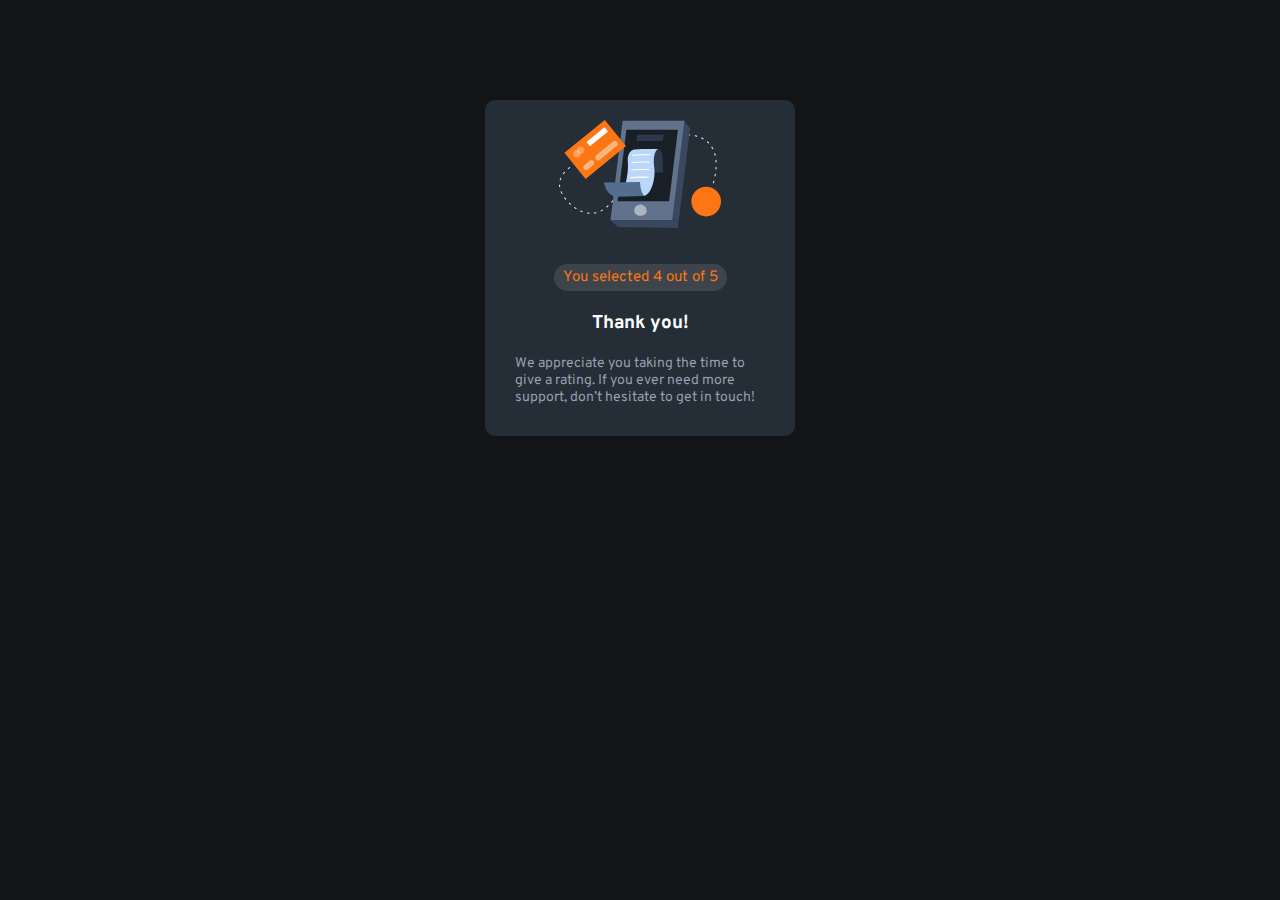
==== thanks.html @ 4bfa40a1 "first commit" ====
<!DOCTYPE html>
<html lang="en">
<head>
    <meta charset="UTF-8">
    <meta http-equiv="X-UA-Compatible" content="IE=edge">
    <meta name="viewport" content="width=device-width, initial-scale=1.0">
    <link rel="stylesheet" href="thanks.css">
    <title>Thank You</title>
</head>
<body>
    <div class="interactive">
        <div class="image">
            <img src="./images/illustration-thank-you.svg" alt="">
        </div>

        <span>
            You selected 4 out of 5
        </span>

        <h3> Thank you!</h3>

       <p> We appreciate you taking the time to give a rating. If you ever need more support, don’t hesitate to get in touch!</p>

    </div>
</body>
</html>
---- thanks.css ----
@import url('https://fonts.googleapis.com/css2?family=Overpass:wght@400;700&display=swap');

* {
    box-sizing: border-box;
    padding: 0;
    margin: 0;
}

body {
    font-family: 'Overpass', sans-serif;
    background-color: hsl(216, 12%, 8%);
    margin: 20px;
    color: hsl(0, 0%, 100%);
}

.interactive {
    margin-top: 100px;
    display: flex;
    align-items: center;
    justify-content: center;
    flex-direction: column;
    background-color: hsl(213, 19%, 18%);
    padding: 20px;
    border-radius: 10px;
}

span {
    margin-top: 30px;
    color:  hsl(25, 97%, 53%);
    background-color: hsl(214, 10%, 27%);
    padding: 4px 9px;
    border-radius: 15px;
    font-size: 15px;
}

h3 {
    margin-top: 20px;
}

p {
    color: hsl(217, 12%, 63%);
    font-size: 14px;
    margin-top: 10px;
    padding: 10px;
}

@media (min-width: 1024px) {
    
    .interactive {
        margin: auto;
        margin-top: 100px;
        display: flex;
        justify-content: center;
        width: 25%;
    }
}
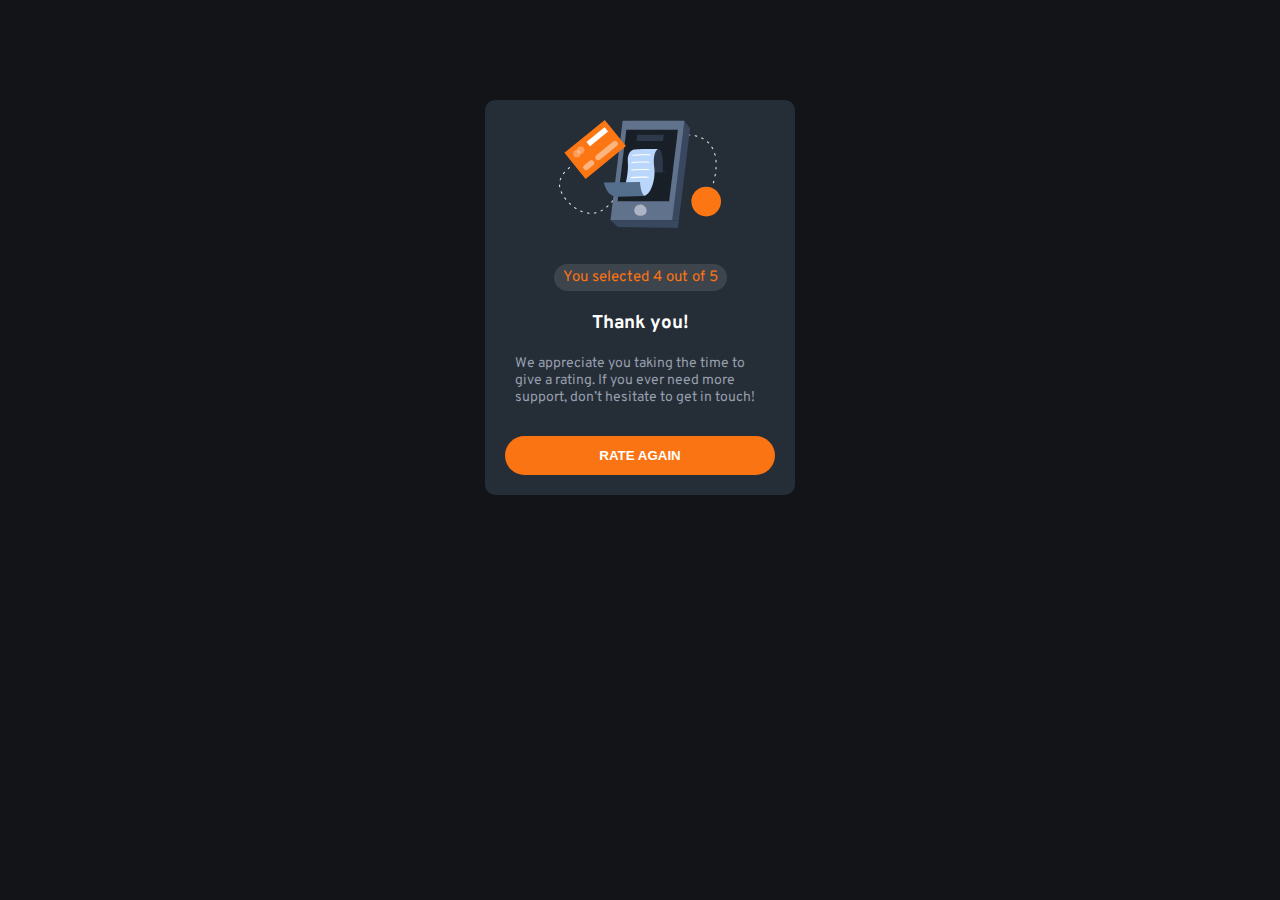
==== commit 65ccb5de: "second commit" ====
--- a/thanks.html
+++ b/thanks.html
@@ -21,6 +21,10 @@
 
        <p> We appreciate you taking the time to give a rating. If you ever need more support, don’t hesitate to get in touch!</p>
 
+        <a href="index.html">
+            <button>RATE AGAIN</button>
+        </a>
+
     </div>
 </body>
 </html>--- a/thanks.css
+++ b/thanks.css
@@ -44,6 +44,23 @@
     padding: 10px;
 }
 
+a {
+    width: 100%;
+}
+
+button {
+    cursor: pointer;
+    width: 100%;
+    color: hsl(0, 0%, 100%);
+    background-color: hsl(25, 97%, 53%);
+    margin-top: 20px;
+    padding: 12px;
+    border: none;
+    outline: none;
+    border-radius: 20px;
+    font-weight: 700;
+}
+
 @media (min-width: 1024px) {
     
     .interactive {
